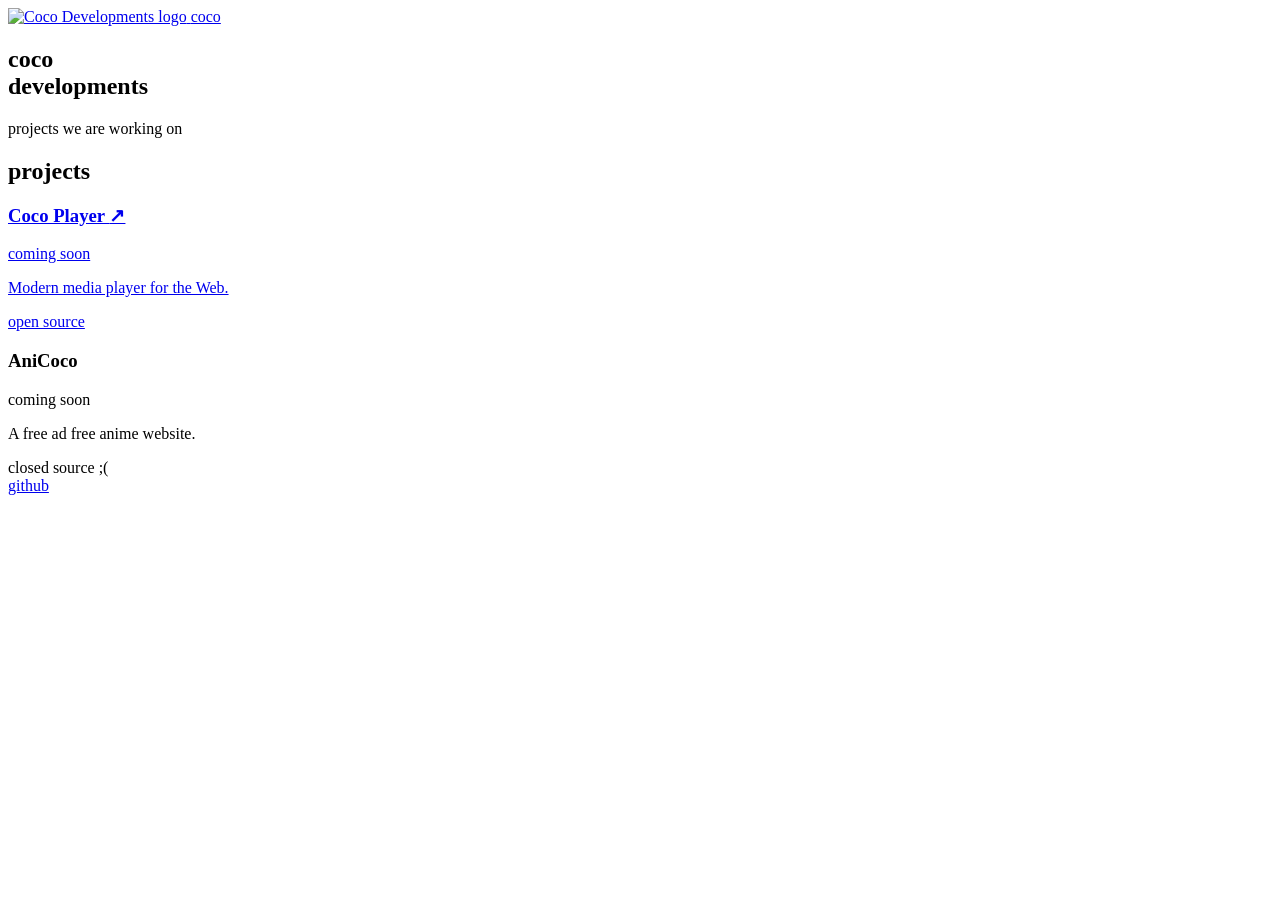
==== index.html @ 5377e914 "Add initial HTML structure for Coco Developments" ====
<!DOCTYPE html>
<html lang="en">
<head>
  <meta charset="utf-8">
  <meta name="viewport" content="width=device-width, initial-scale=1">
  <meta name="theme-color" content="#050505">
  <meta name="description" content="Coco Developments — projects we are working on.">
  <title>Coco Developments</title>
  <link rel="icon" type="image/png" href="assets/LOGO.png">
  <link rel="stylesheet" href="styles.css">
</head>
<body>
  <div class="page">
    <header class="head">
      <a class="brand" href="/">
        <img class="logo" src="assets/LOGO.png" alt="Coco Developments logo">
        <span class="wordmark">coco</span>
      </a>
    </header>
    <main class="grid">
      <div class="content">
        <section class="hero">
          <h1>coco<br><span>developments</span></h1>
          <p class="intro">projects we are working on</p>
        </section>

        <section class="block">
          <h2 class="label">projects</h2>

          <div class="projects">
            <a class="project" href="https://github.com/Coco-Client/coco-player" target="_blank" rel="noopener">
              <div class="project-top">
                <h3>Coco Player <span class="arrow">↗</span></h3>
                <span class="status">coming soon</span>
              </div>
              <div class="project-body">
                <p>Modern media player for the Web.</p>
                <span class="project-meta">open source</span>
              </div>
            </a>

            <div class="project locked">
              <div class="project-top">
                <h3>AniCoco</h3>
                <span class="status">coming soon</span>
              </div>
              <div class="project-body">
                <p>A free ad free anime website.</p>
                <span class="project-meta">closed source ;(</span>
              </div>
            </div>
          </div>
        </section>

        <footer class="foot">
          <a href="https://github.com/Coco-Client" target="_blank" rel="noopener">github</a>
        </footer>
      </div>
    </main>
  </div>
</body>
</html>
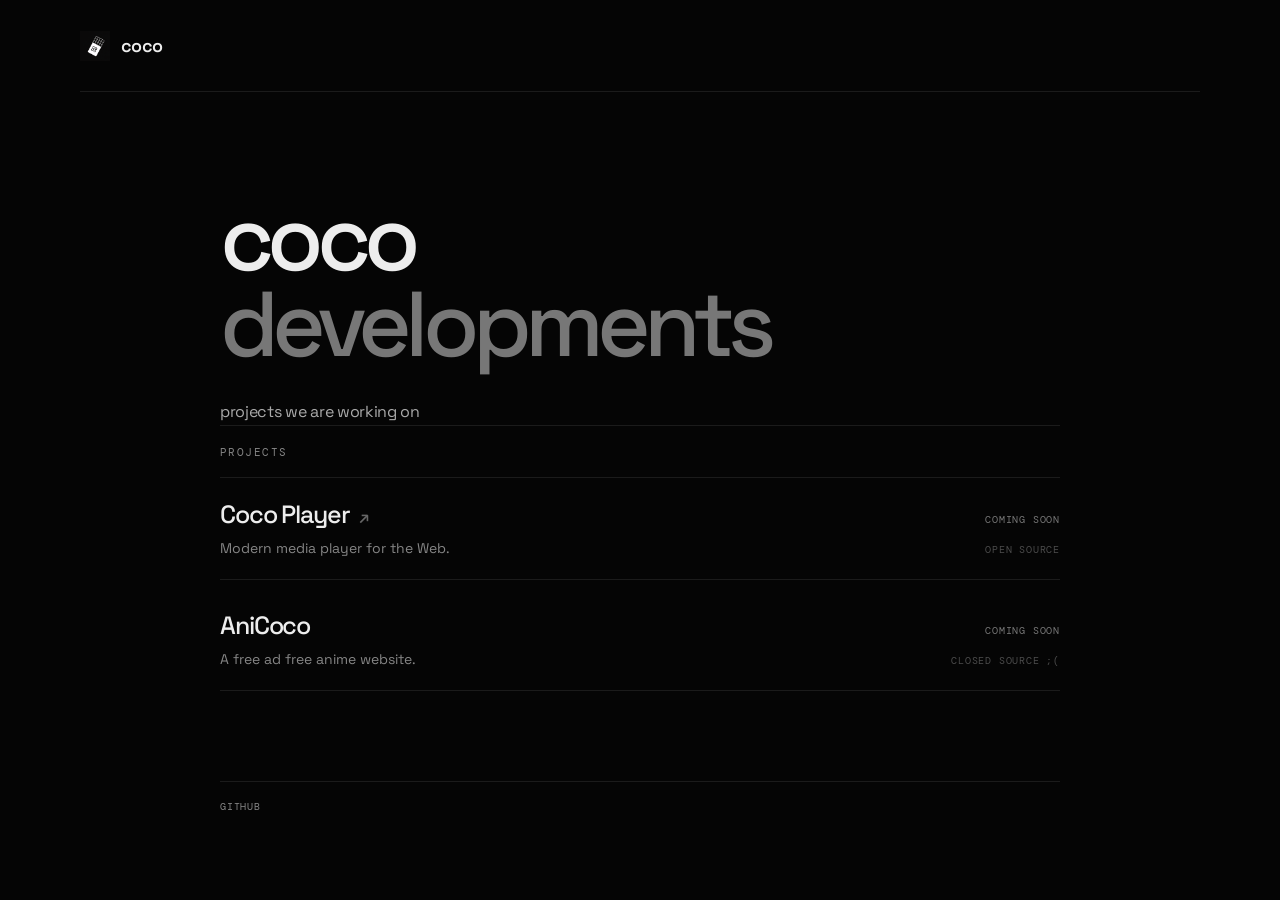
==== commit 0cc97721: "clean up index.html Removed the hero section from the main content." ====
--- a/index.html
+++ b/index.html
@@ -20,10 +20,8 @@
     </header>
     <main class="grid">
       <div class="content">
-        <section class="hero">
           <h1>coco<br><span>developments</span></h1>
           <p class="intro">projects we are working on</p>
-        </section>
 
         <section class="block">
           <h2 class="label">projects</h2>
--- a/styles.css
+++ b/styles.css
@@ -0,0 +1,276 @@
+@import url('https://fonts.googleapis.com/css2?family=DM+Mono:wght@400;500&family=Space+Grotesk:wght@400;500;600&display=swap');
+
+:root {
+  --bg: #050505;
+  --line: #1b1b1b;
+  --line-hover: #292929;
+  --text: #ededed;
+  --muted: #858585;
+  --faint: #4c4c4c;
+}
+
+* {
+  box-sizing: border-box;
+}
+
+html {
+  background: var(--bg);
+  color-scheme: dark;
+  scroll-behavior: smooth;
+}
+
+body {
+  margin: 0;
+  min-width: 320px;
+  background: var(--bg);
+  color: var(--text);
+  font-family: "Space Grotesk", system-ui, sans-serif;
+  -webkit-font-smoothing: antialiased;
+}
+
+a {
+  color: inherit;
+  text-decoration: none;
+}
+
+.page {
+  width: min(100% - 48px, 1120px);
+  min-height: 100vh;
+  margin: 0 auto;
+}
+
+.head {
+  height: 92px;
+  display: flex;
+  align-items: center;
+  border-bottom: 1px solid var(--line);
+}
+
+.brand {
+  display: inline-flex;
+  align-items: center;
+  gap: 11px;
+}
+
+.logo {
+  width: 30px;
+  height: 30px;
+  display: block;
+  object-fit: contain;
+  background: #050505;
+}
+
+.wordmark {
+  font-size: 18px;
+  font-weight: 600;
+  letter-spacing: -0.04em;
+}
+
+.grid {
+  display: grid;
+  grid-template-columns: 1fr minmax(0, 840px) 1fr;
+}
+
+.content {
+  grid-column: 2;
+  padding: 104px 0 44px;
+}
+
+.hero {
+  padding-bottom: 92px;
+}
+
+h1 {
+  margin: 0;
+  font-size: clamp(52px, 8vw, 92px);
+  line-height: .93;
+  letter-spacing: -.075em;
+  font-weight: 500;
+}
+
+h1 span {
+  color: #777;
+}
+
+.intro {
+  margin: 32px 0 0;
+  color: #aaa;
+  font-size: 16px;
+  line-height: 1.65;
+  letter-spacing: -.02em;
+}
+
+.block {
+  border-top: 1px solid var(--line);
+  padding-top: 19px;
+}
+
+.label {
+  margin: 0 0 18px;
+  color: var(--muted);
+  font-family: "DM Mono", ui-monospace, SFMono-Regular, Menlo, monospace;
+  font-size: 11px;
+  font-weight: 400;
+  text-transform: uppercase;
+  letter-spacing: .13em;
+}
+
+.projects {
+  display: grid;
+  gap: 9px;
+}
+
+.project {
+  display: block;
+  padding: 20px 0;
+  border-bottom: 1px solid var(--line);
+  transition: color .15s ease, border-color .15s ease;
+}
+
+.project:first-child {
+  border-top: 1px solid var(--line);
+}
+
+.project:hover {
+  border-color: var(--line-hover);
+}
+
+.project-top,
+.project-body {
+  display: flex;
+  justify-content: space-between;
+  align-items: baseline;
+  gap: 24px;
+}
+
+.project-top {
+  margin-bottom: 8px;
+}
+
+.project h3 {
+  margin: 0;
+  font-size: 25px;
+  font-weight: 500;
+  letter-spacing: -.045em;
+}
+
+.arrow {
+  display: inline-block;
+  margin-left: 4px;
+  color: #666;
+  font-size: 17px;
+  transition: transform .15s ease, color .15s ease;
+}
+
+.project:hover .arrow {
+  color: #aaa;
+  transform: translate(2px, -2px);
+}
+
+.project p {
+  margin: 0;
+  color: var(--muted);
+  font-size: 14px;
+  line-height: 1.5;
+}
+
+.status,
+.project-meta,
+.foot {
+  font-family: "DM Mono", ui-monospace, SFMono-Regular, Menlo, monospace;
+}
+
+.status,
+.project-meta {
+  flex-shrink: 0;
+  font-size: 10px;
+  text-transform: uppercase;
+  letter-spacing: .08em;
+}
+
+.status {
+  color: #777;
+}
+
+.project-meta {
+  color: var(--faint);
+}
+
+.locked {
+  cursor: default;
+}
+
+.foot {
+  display: flex;
+  justify-content: space-between;
+  gap: 20px;
+  margin-top: 90px;
+  padding-top: 18px;
+  border-top: 1px solid var(--line);
+  color: var(--faint);
+  font-size: 10px;
+  text-transform: uppercase;
+  letter-spacing: .08em;
+}
+
+.foot a {
+  color: #888;
+  transition: color .15s ease;
+}
+
+.foot a:hover {
+  color: #eee;
+}
+
+@media (max-width: 700px) {
+  .page {
+    width: min(100% - 32px, 1120px);
+  }
+
+  .head {
+    height: 76px;
+  }
+
+  .content {
+    padding-top: 70px;
+  }
+
+  .hero {
+    padding-bottom: 68px;
+  }
+
+  h1 {
+    font-size: clamp(47px, 15vw, 70px);
+  }
+
+  .intro {
+    font-size: 14px;
+  }
+
+  .project {
+    padding: 18px 0;
+  }
+
+  .project-top,
+  .project-body {
+    gap: 14px;
+  }
+
+  .project h3 {
+    font-size: 22px;
+  }
+
+  .project-body {
+    align-items: flex-end;
+  }
+
+  .project-meta {
+    white-space: nowrap;
+    font-size: 9px;
+  }
+
+  .foot {
+    margin-top: 65px;
+    flex-direction: column;
+  }
+}
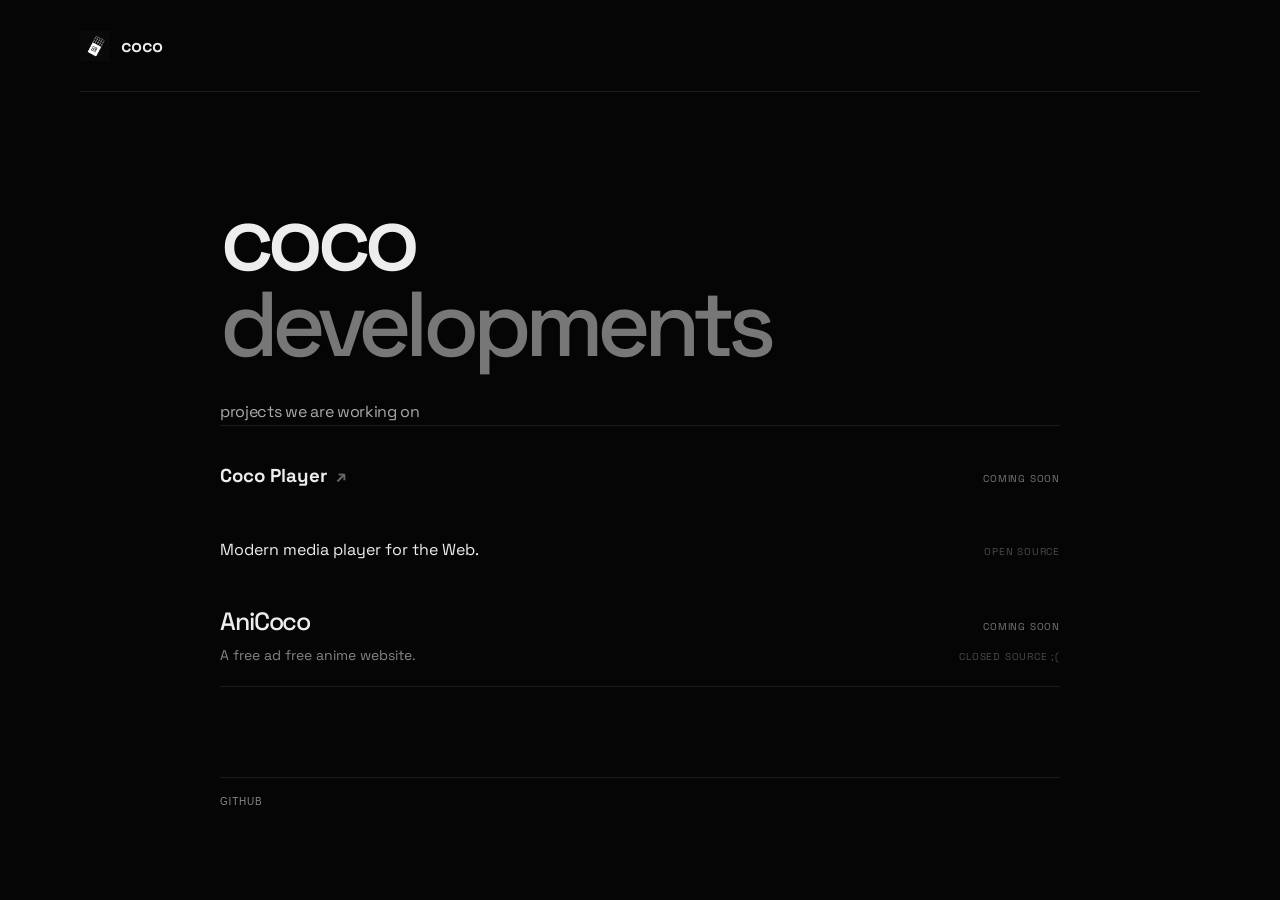
==== commit 376d0a12: "Clean up projects section in index.html Removed unnecessary headings and whitespace in the projects " ====
--- a/index.html
+++ b/index.html
@@ -22,12 +22,8 @@
       <div class="content">
           <h1>coco<br><span>developments</span></h1>
           <p class="intro">projects we are working on</p>
-
         <section class="block">
-          <h2 class="label">projects</h2>
-
           <div class="projects">
-            <a class="project" href="https://github.com/Coco-Client/coco-player" target="_blank" rel="noopener">
               <div class="project-top">
                 <h3>Coco Player <span class="arrow">↗</span></h3>
                 <span class="status">coming soon</span>
@@ -37,7 +33,6 @@
                 <span class="project-meta">open source</span>
               </div>
             </a>
-
             <div class="project locked">
               <div class="project-top">
                 <h3>AniCoco</h3>
@@ -50,9 +45,8 @@
             </div>
           </div>
         </section>
-
         <footer class="foot">
-          <a href="https://github.com/Coco-Client" target="_blank" rel="noopener">github</a>
+          <a href="https://github.com/Coco-Developments" target="_blank" rel="noopener">github</a>
         </footer>
       </div>
     </main>
--- a/styles.css
+++ b/styles.css
@@ -108,7 +108,7 @@
 .label {
   margin: 0 0 18px;
   color: var(--muted);
-  font-family: "DM Mono", ui-monospace, SFMono-Regular, Menlo, monospace;
+  font-family: "Google Sans Flex";
   font-size: 11px;
   font-weight: 400;
   text-transform: uppercase;
@@ -176,9 +176,6 @@
 
 .status,
 .project-meta,
-.foot {
-  font-family: "DM Mono", ui-monospace, SFMono-Regular, Menlo, monospace;
-}
 
 .status,
 .project-meta {
@@ -211,6 +208,7 @@
   font-size: 10px;
   text-transform: uppercase;
   letter-spacing: .08em;
+  font-family: Arial, Helvetica, sans-serif; /* "Space Grotesk", system-ui, sans-serif; */
 }
 
 .foot a {
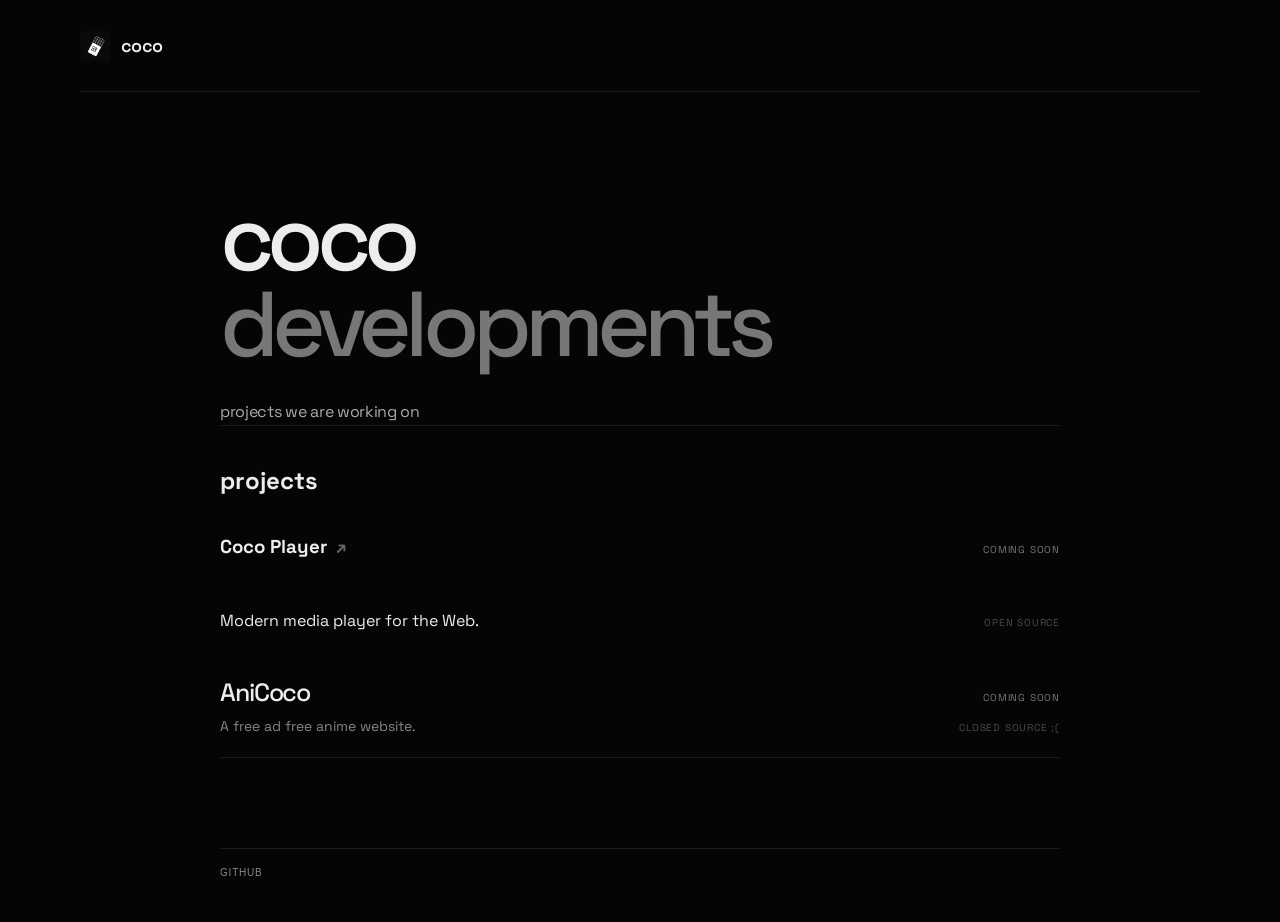
==== commit 4ad416d6: "Add projects section to index.html" ====
--- a/index.html
+++ b/index.html
@@ -23,6 +23,7 @@
           <h1>coco<br><span>developments</span></h1>
           <p class="intro">projects we are working on</p>
         <section class="block">
+         <h2 class="label">projects</h2>
           <div class="projects">
               <div class="project-top">
                 <h3>Coco Player <span class="arrow">↗</span></h3>
--- a/styles.css
+++ b/styles.css
@@ -105,6 +105,7 @@
   padding-top: 19px;
 }
 
+/*
 .label {
   margin: 0 0 18px;
   color: var(--muted);
@@ -114,7 +115,7 @@
   text-transform: uppercase;
   letter-spacing: .13em;
 }
-
+ */
 .projects {
   display: grid;
   gap: 9px;
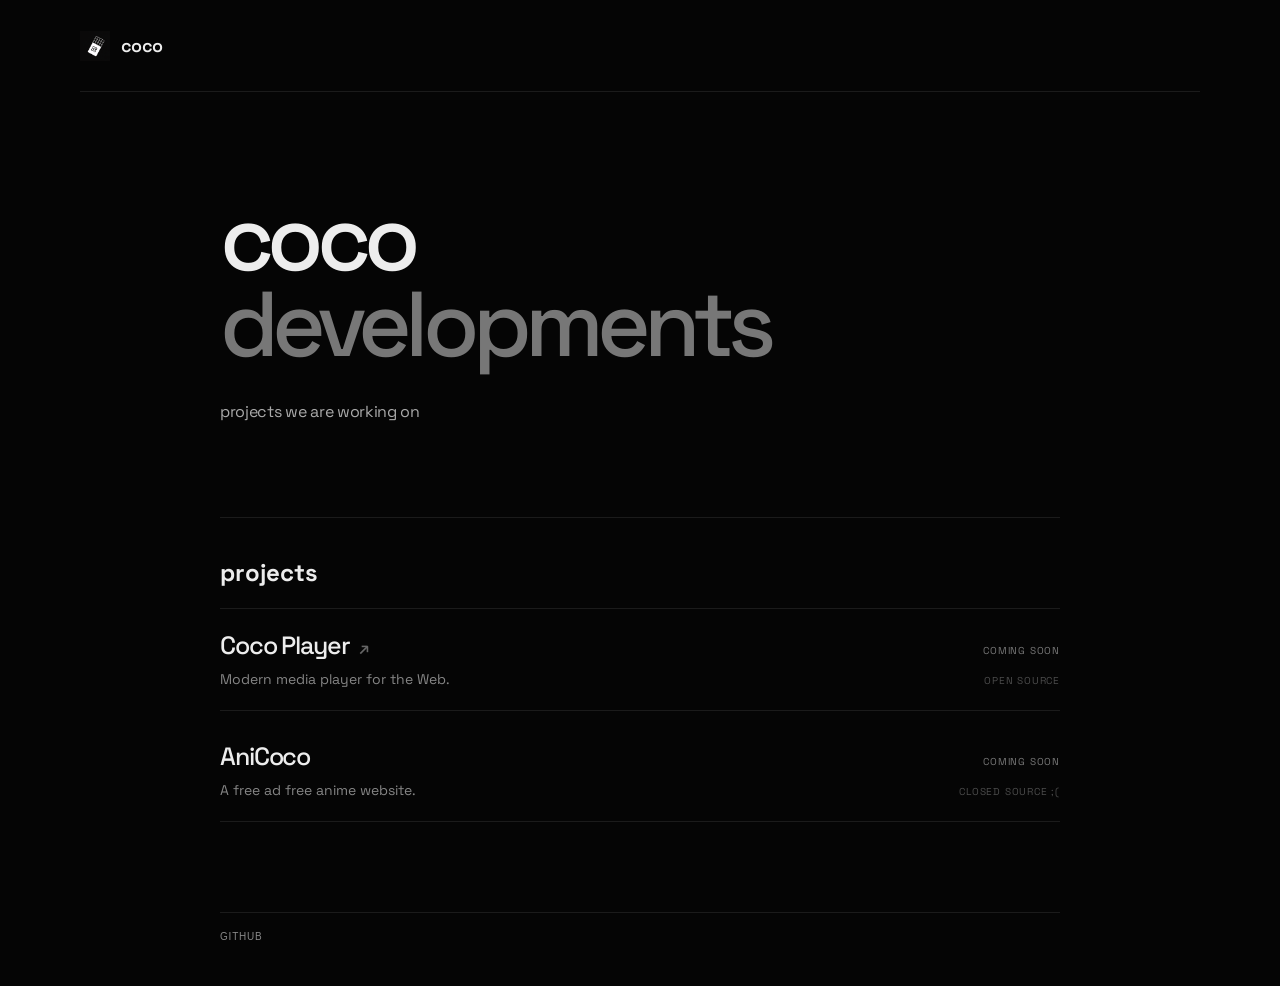
==== commit 2ea9617a: "Update GitHub link in footer to Coco-Client" ====
--- a/index.html
+++ b/index.html
@@ -20,11 +20,14 @@
     </header>
     <main class="grid">
       <div class="content">
+        <section class="hero">
           <h1>coco<br><span>developments</span></h1>
           <p class="intro">projects we are working on</p>
+        </section>
         <section class="block">
-         <h2 class="label">projects</h2>
+          <h2 class="label">projects</h2>
           <div class="projects">
+            <a class="project" href="/" target="_blank" rel="noopener">
               <div class="project-top">
                 <h3>Coco Player <span class="arrow">↗</span></h3>
                 <span class="status">coming soon</span>
@@ -47,7 +50,7 @@
           </div>
         </section>
         <footer class="foot">
-          <a href="https://github.com/Coco-Developments" target="_blank" rel="noopener">github</a>
+          <a href="https://github.com/Coco-Client" target="_blank" rel="noopener">github</a>
         </footer>
       </div>
     </main>
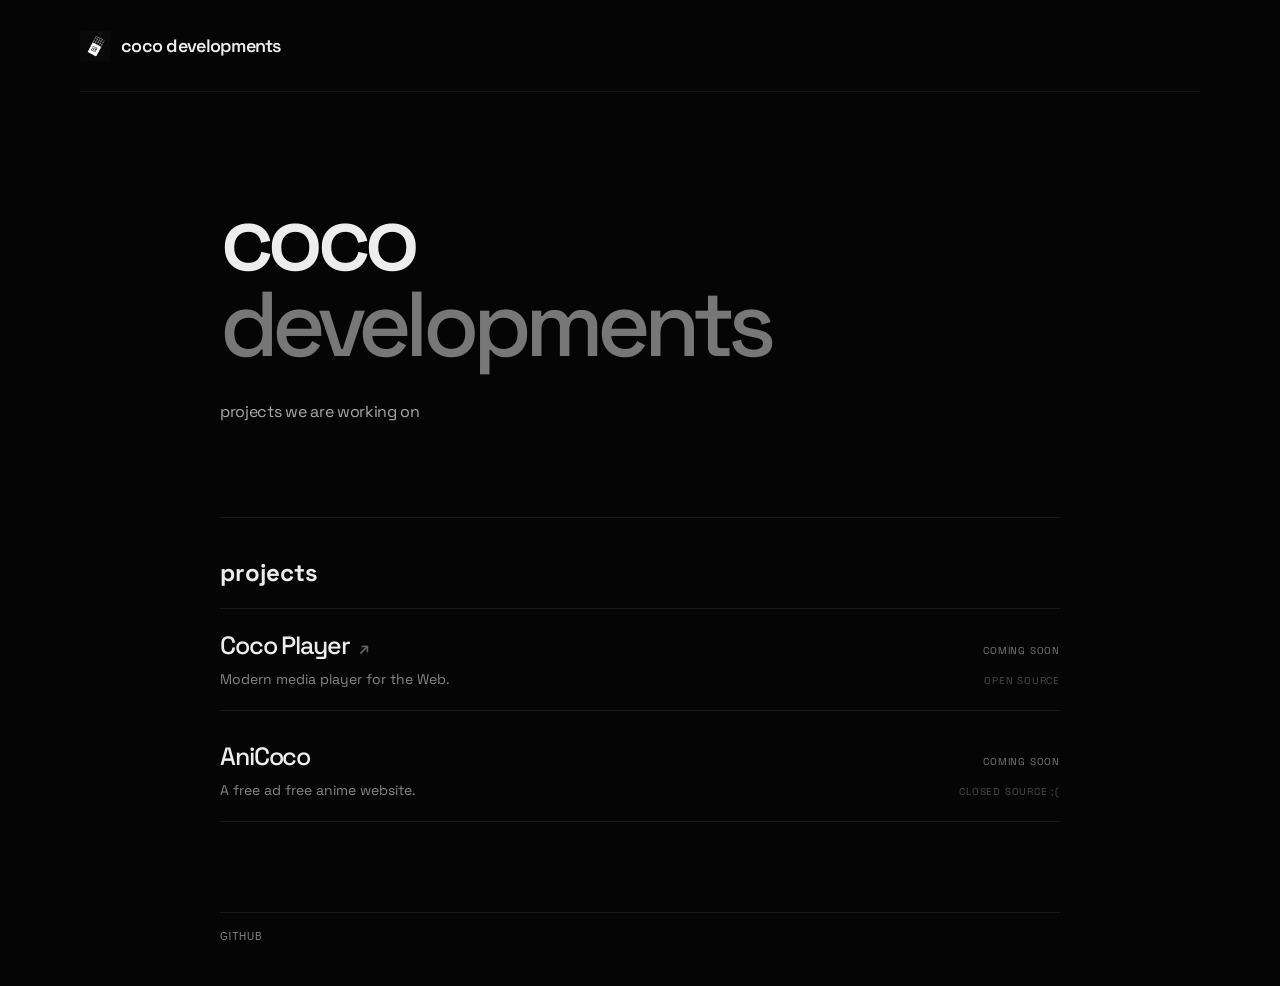
==== commit 0cc0b549: "Update brand wordmark to 'coco developments'" ====
--- a/index.html
+++ b/index.html
@@ -15,7 +15,7 @@
     <header class="head">
       <a class="brand" href="/">
         <img class="logo" src="assets/LOGO.png" alt="Coco Developments logo">
-        <span class="wordmark">coco</span>
+        <span class="wordmark">coco developments</span>
       </a>
     </header>
     <main class="grid">
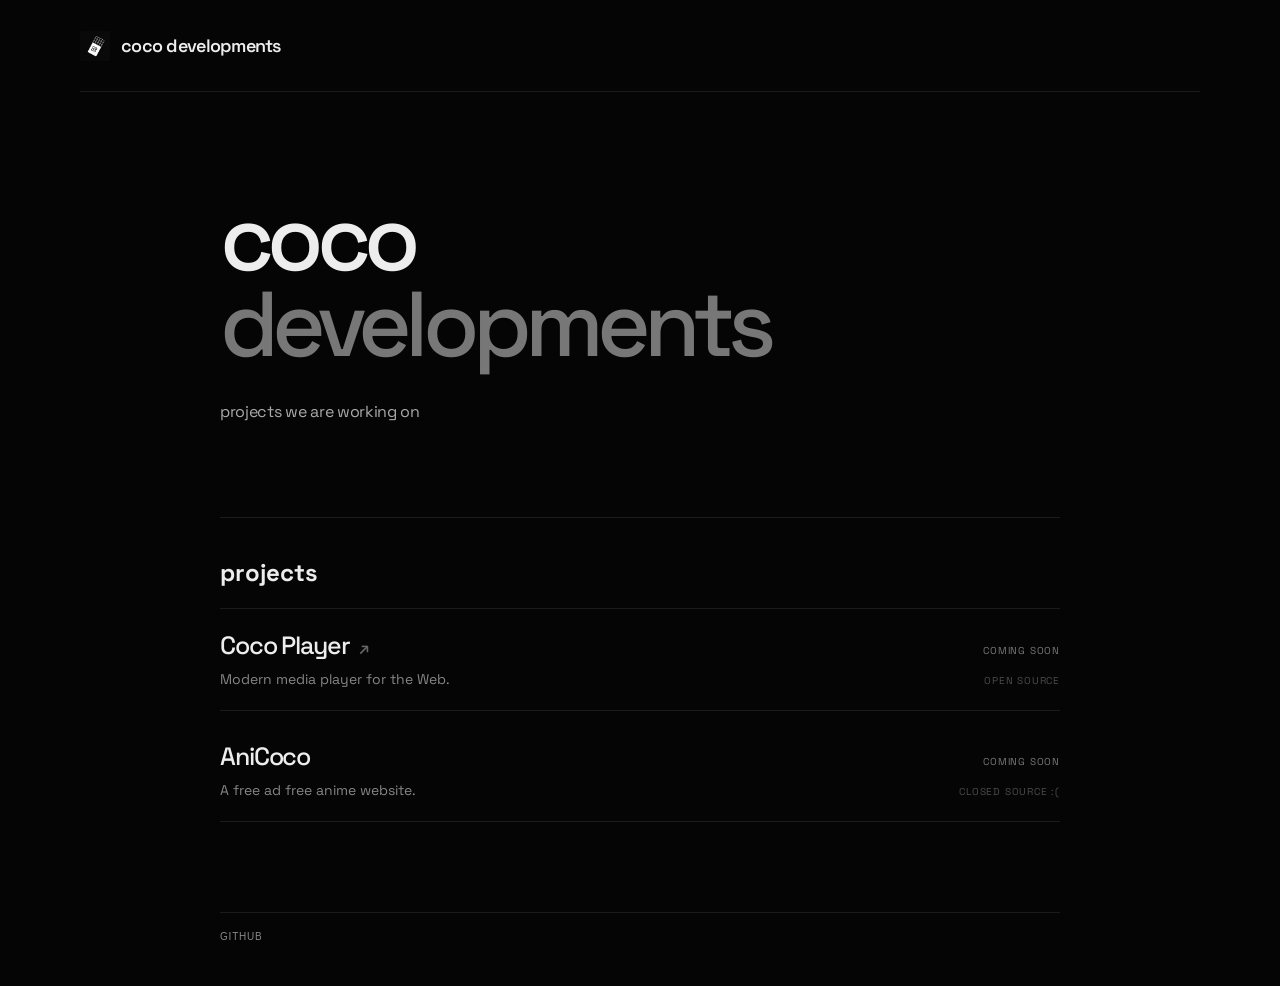
==== commit 993081db: "Update paths and formatting in index.html" ====
--- a/index.html
+++ b/index.html
@@ -1,4 +1,3 @@
-
 <!DOCTYPE html>
 <html lang="en">
 <head>
@@ -7,22 +6,27 @@
   <meta name="theme-color" content="#050505">
   <meta name="description" content="Coco Developments — projects we are working on.">
   <title>Coco Developments</title>
-  <link rel="icon" type="image/png" href="assets/LOGO.png">
-  <link rel="stylesheet" href="styles.css">
+  <link rel="icon" type="image/png" href="/assets/LOGO.png">
+  <link rel="stylesheet" href="/styles.css">
 </head>
 <body>
   <div class="page">
     <header class="head">
       <a class="brand" href="/">
-        <img class="logo" src="assets/LOGO.png" alt="Coco Developments logo">
+        <img class="logo" src="/assets/LOGO.png" alt="Coco Developments logo">
         <span class="wordmark">coco developments</span>
       </a>
     </header>
     <main class="grid">
       <div class="content">
         <section class="hero">
-          <h1>coco<br><span>developments</span></h1>
-          <p class="intro">projects we are working on</p>
+          <h1>
+            coco<br>
+            <span>developments</span>
+          </h1>
+          <p class="intro">
+            projects we are working on
+          </p>
         </section>
         <section class="block">
           <h2 class="label">projects</h2>
@@ -44,13 +48,15 @@
               </div>
               <div class="project-body">
                 <p>A free ad free anime website.</p>
-                <span class="project-meta">closed source ;(</span>
+                <span class="project-meta">closed source :(</span>
               </div>
             </div>
           </div>
         </section>
         <footer class="foot">
-          <a href="https://github.com/Coco-Client" target="_blank" rel="noopener">github</a>
+          <a href="https://github.com/Coco-Client" target="_blank" rel="noopener">
+            github
+          </a>
         </footer>
       </div>
     </main>
--- a/styles.css
+++ b/styles.css
@@ -132,7 +132,7 @@
   border-top: 1px solid var(--line);
 }
 
-.project:hover {
+.:hover {
   border-color: var(--line-hover);
 }
 
@@ -174,9 +174,6 @@
   font-size: 14px;
   line-height: 1.5;
 }
-
-.status,
-.project-meta,
 
 .status,
 .project-meta {
